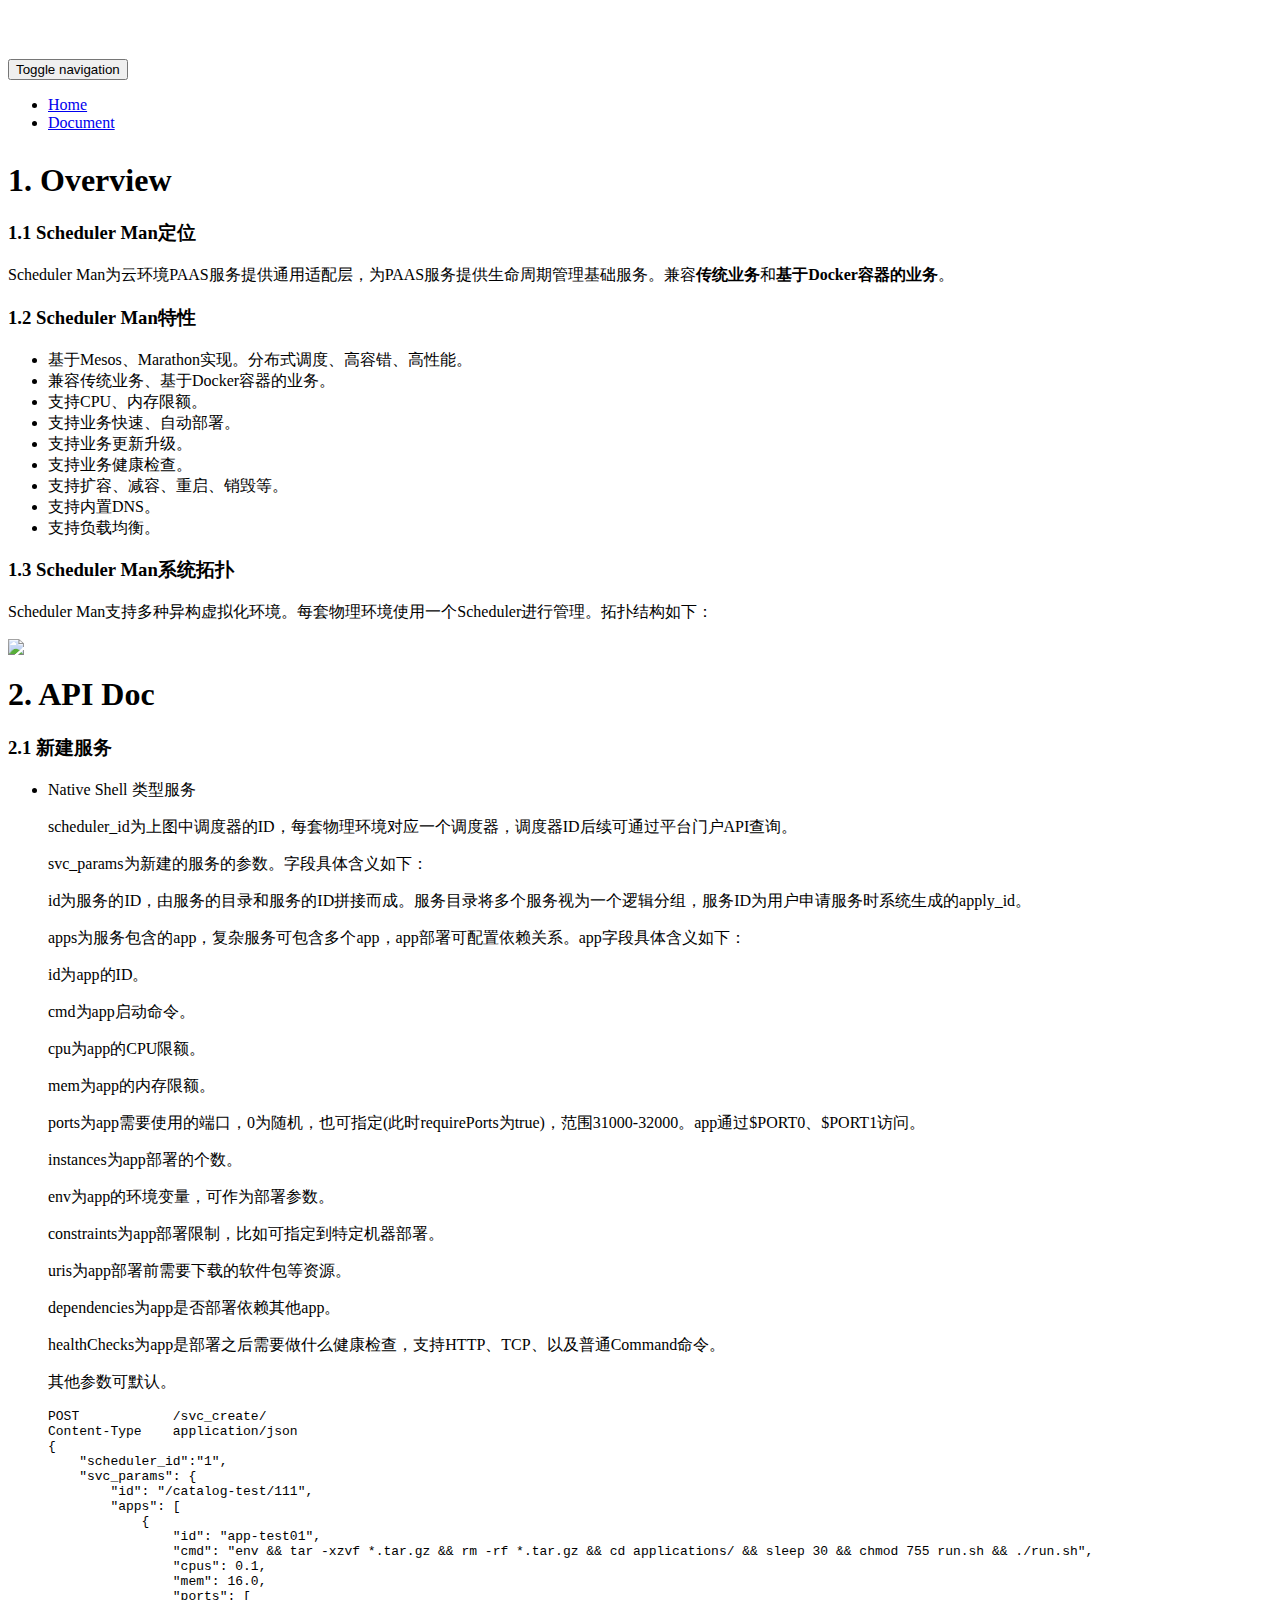
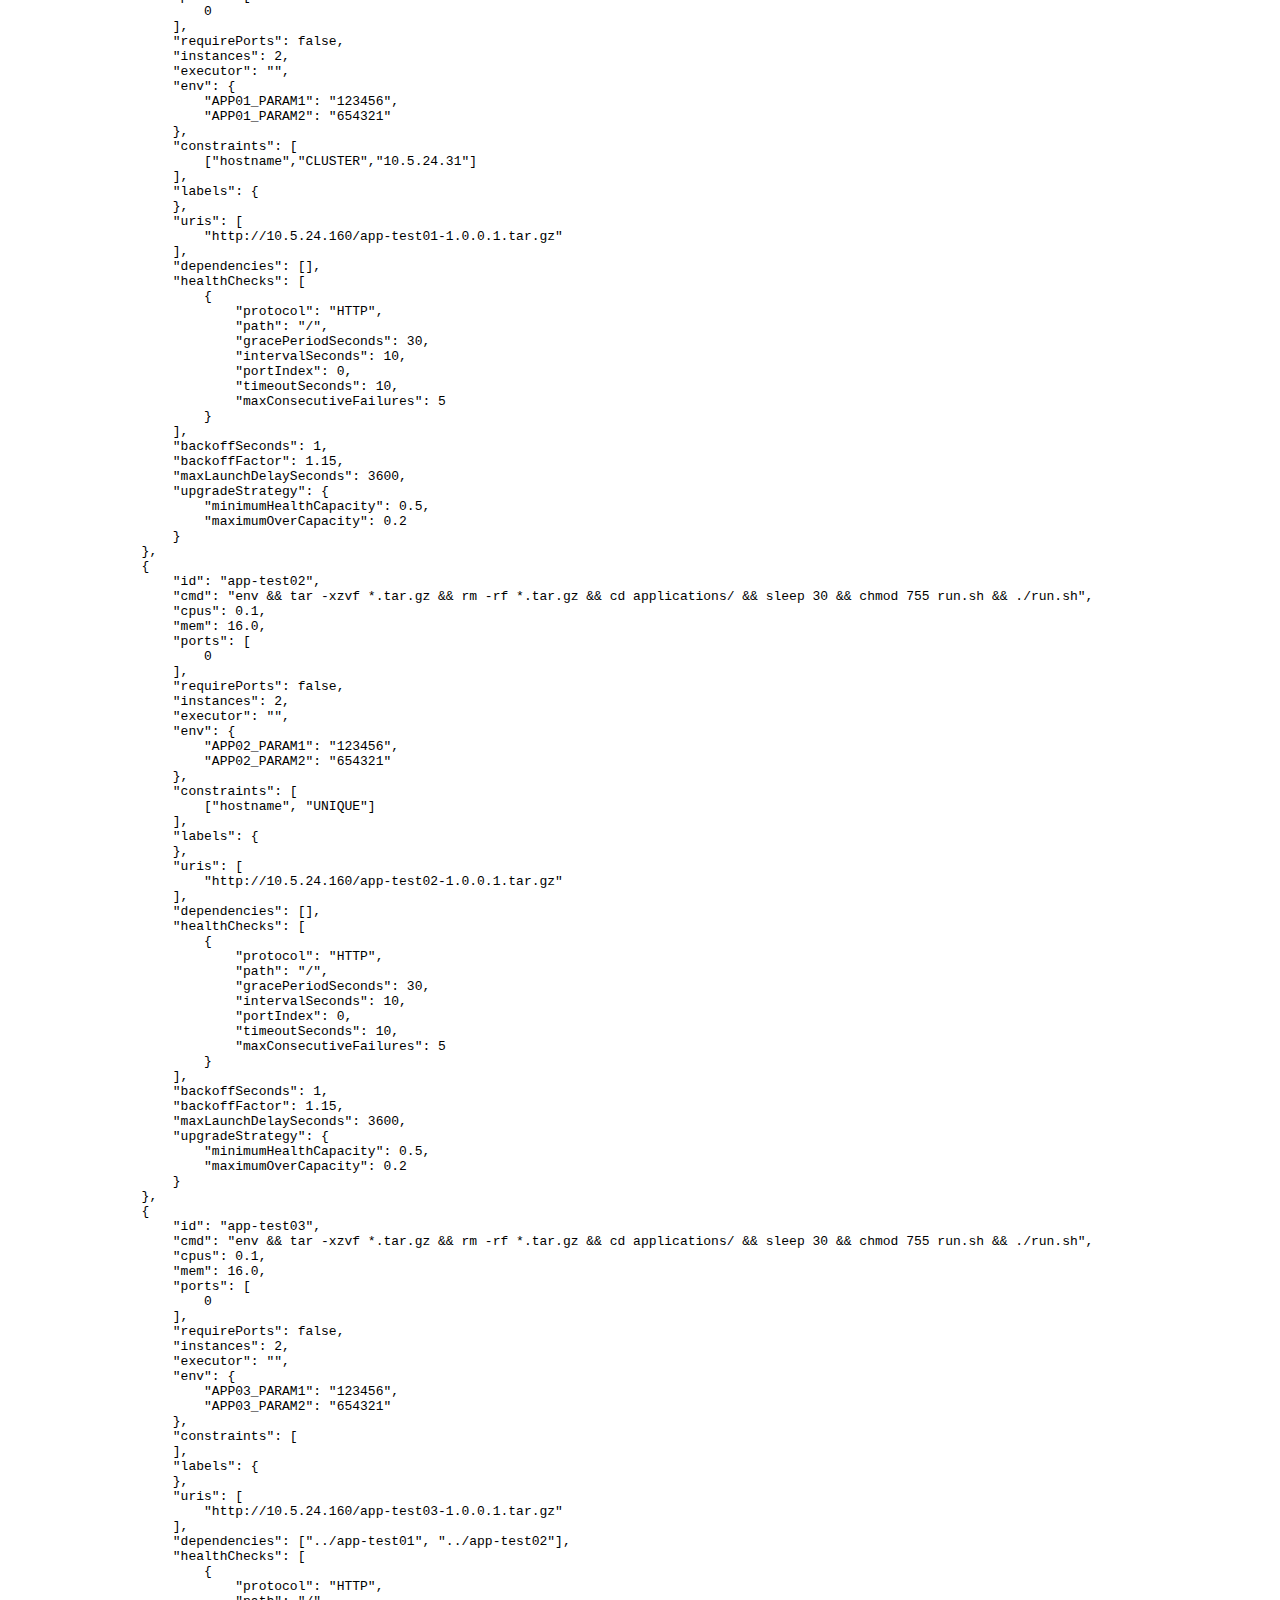
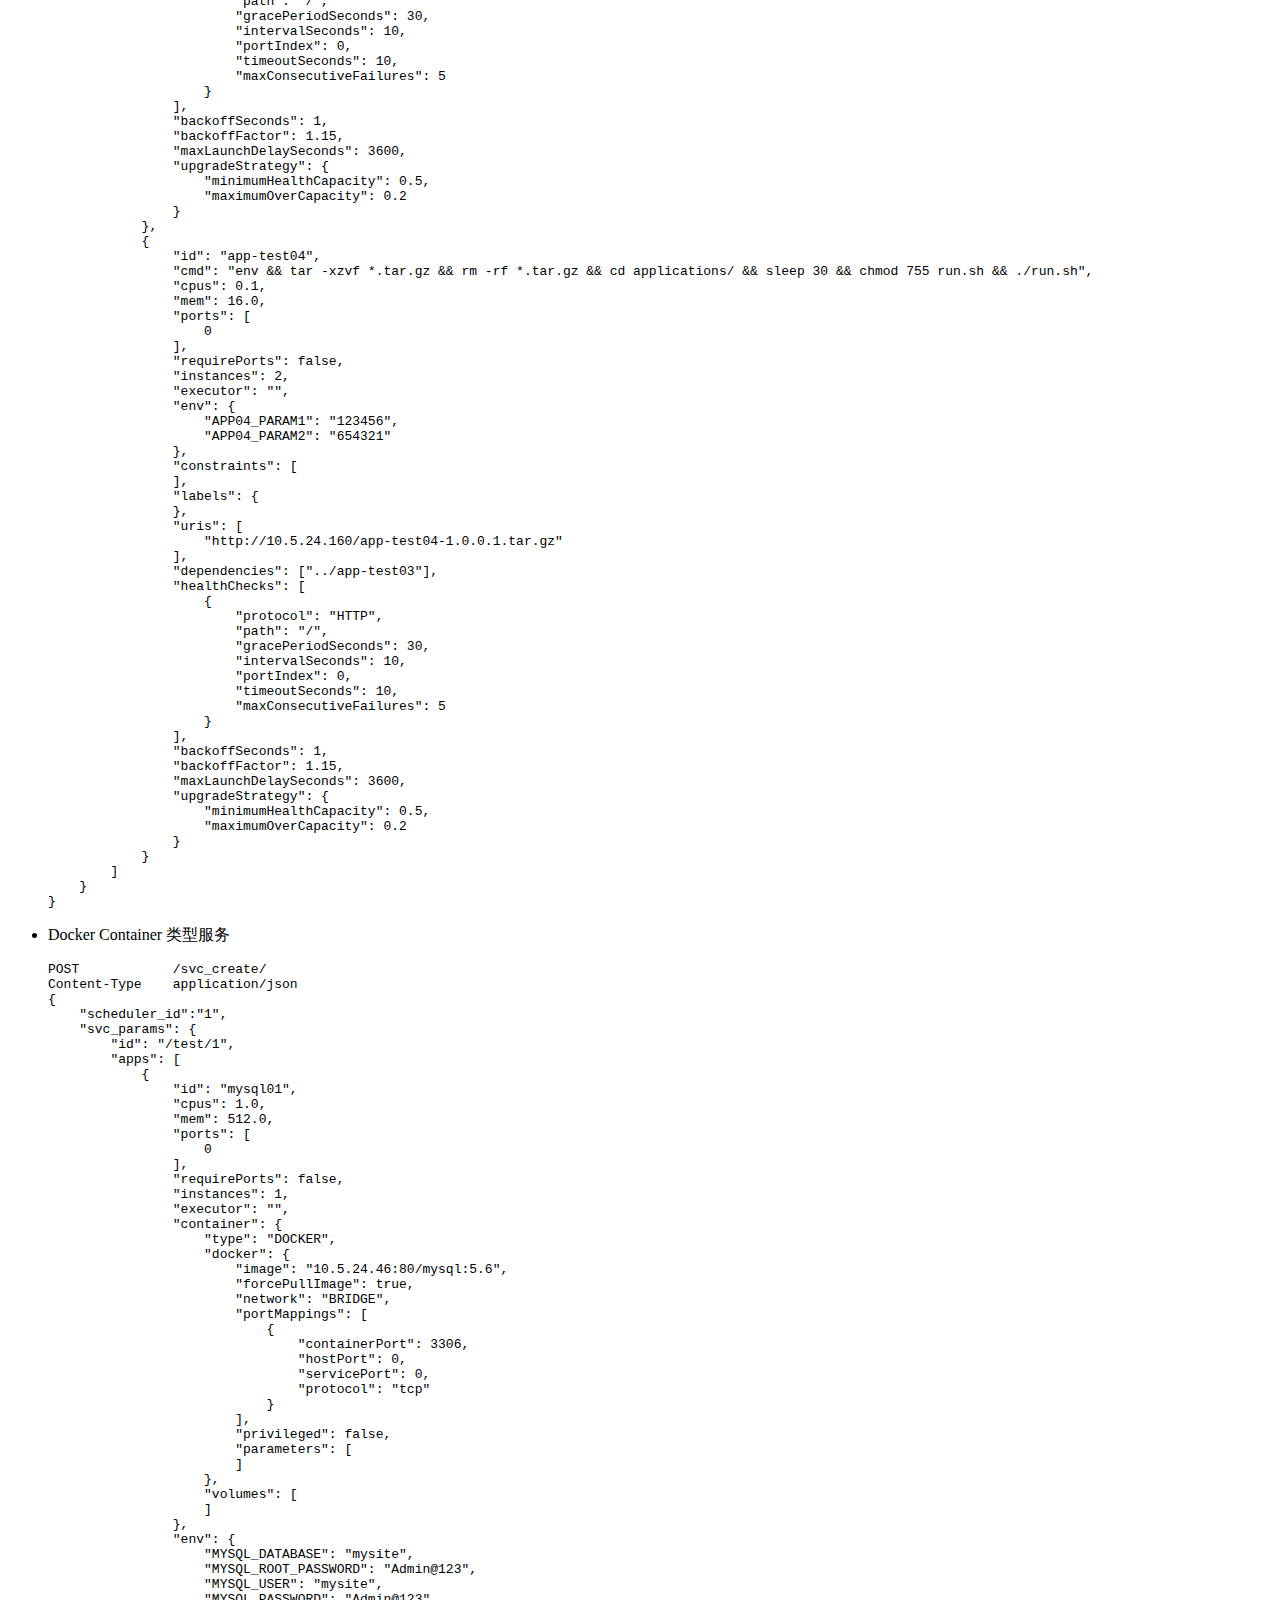
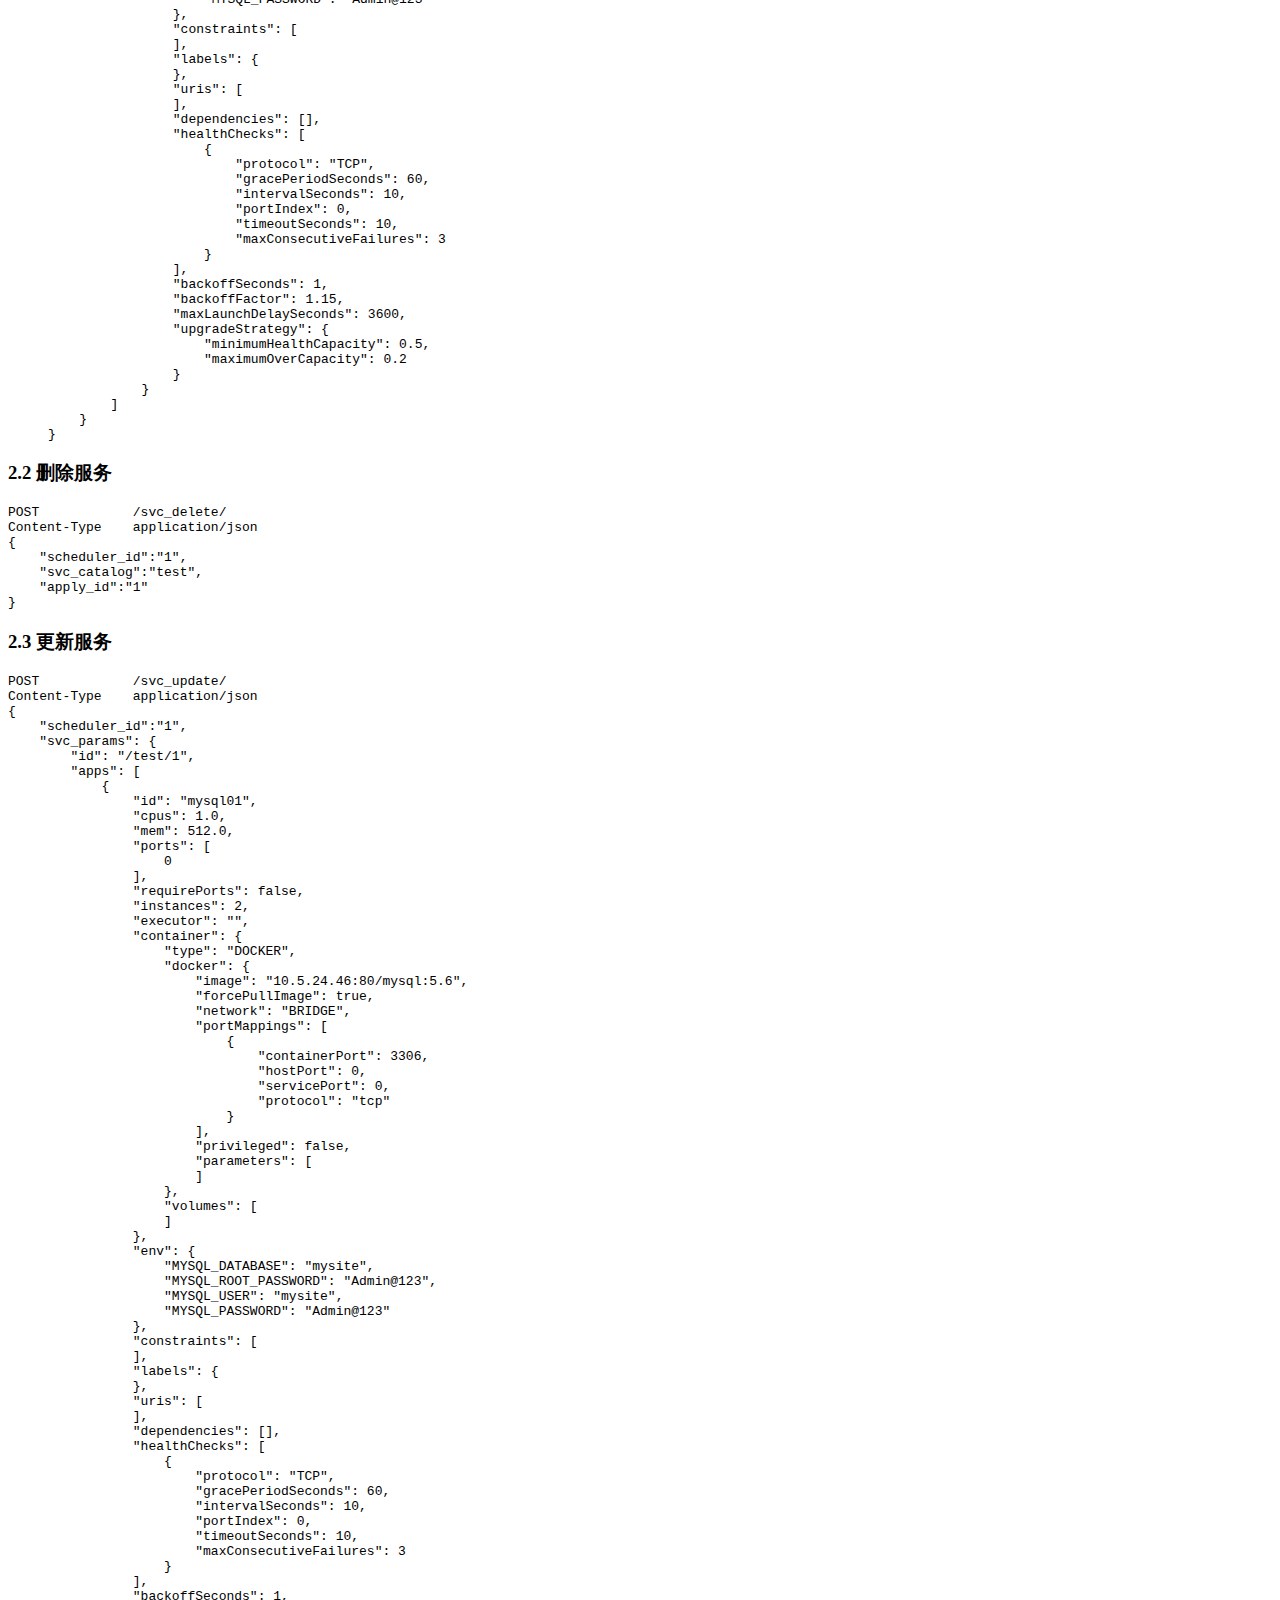
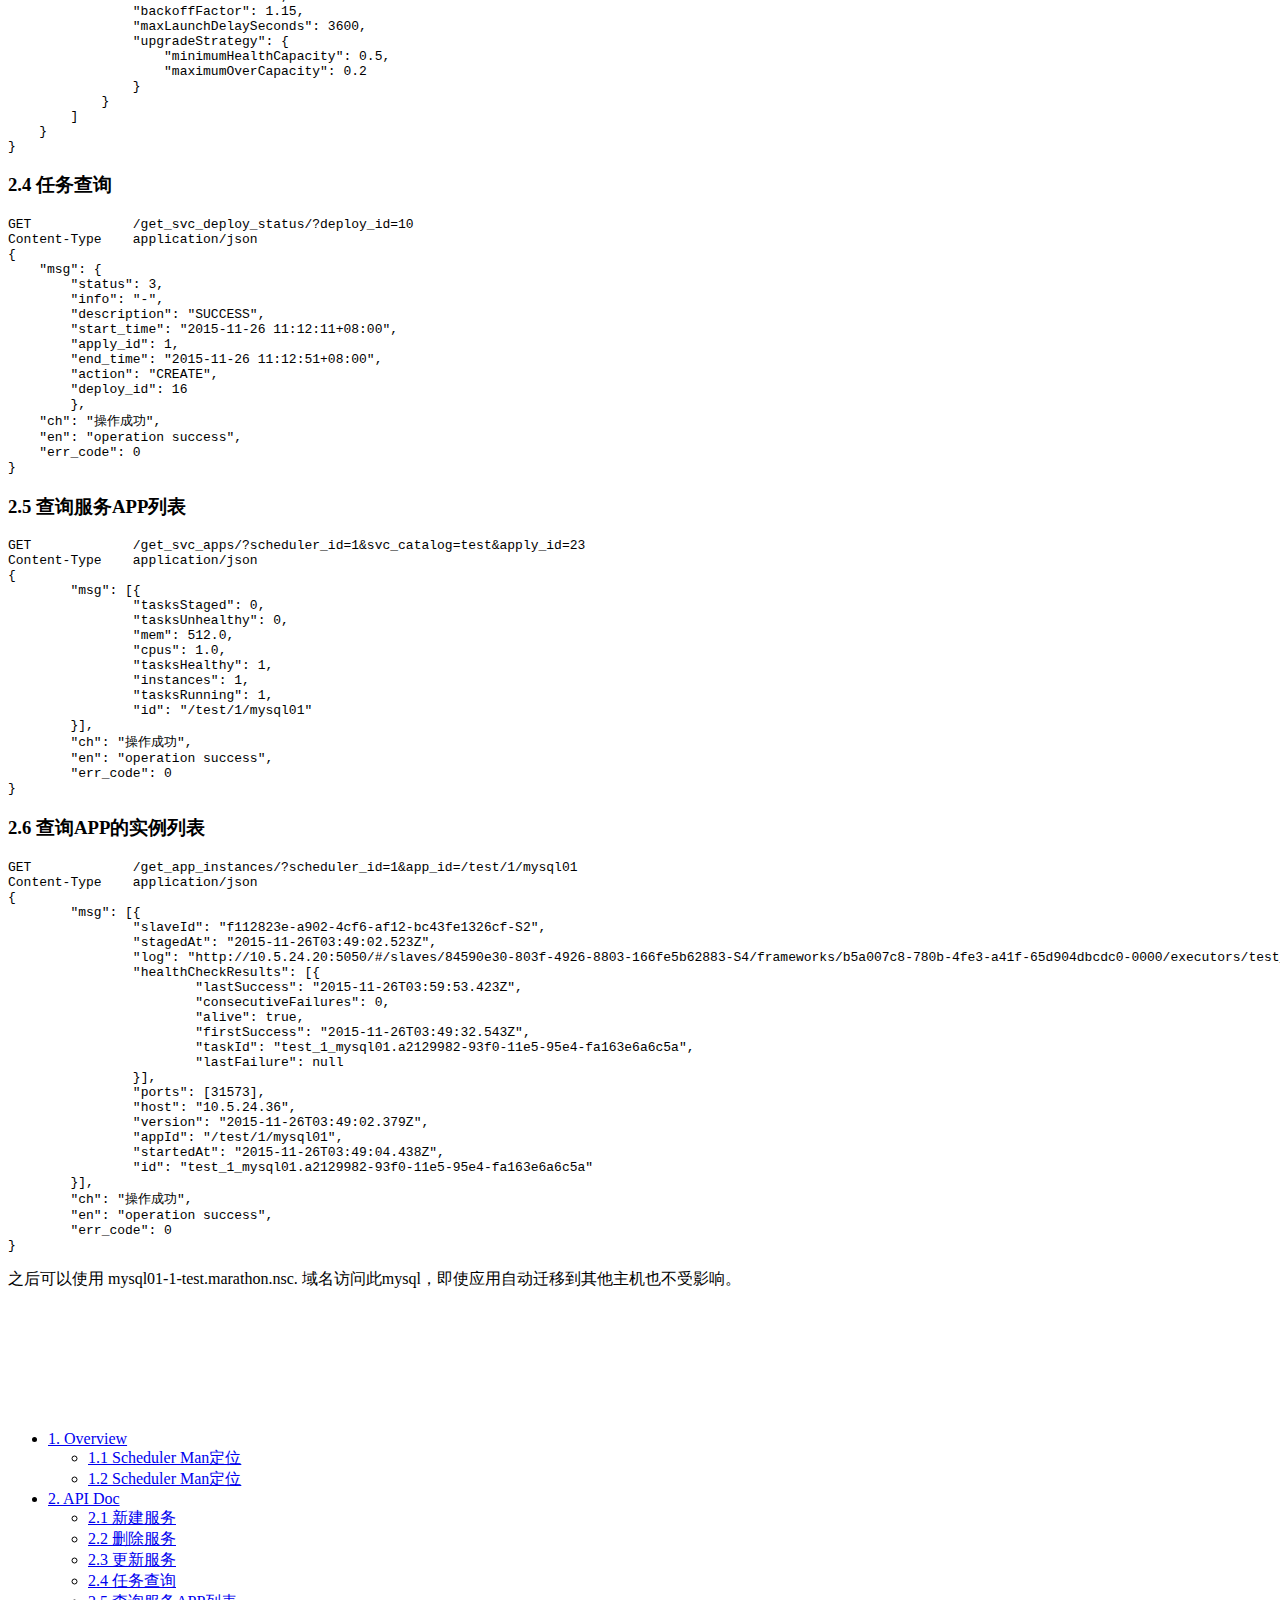
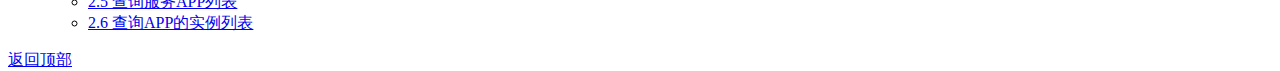
==== applications/template/doc.html @ 4957d39a "msg: initial commit" ====
<!DOCTYPE html PUBLIC "-//W3C//DTD XHTML 1.0 Transitional//EN" "http://www.w3.org/TR/xhtml1/DTD/xhtml1-transitional.dtd">
<html xmlns="http://www.w3.org/1999/xhtml" style="height: 100%;border: none;padding: 0px;margin: 0px;">
<head>
	<meta http-equiv="Content-Type" content="text/html; charset=utf-8" />
	<meta name="viewport" content="width=device-width, initial-scale=1, maximum-scale=1, user-scalable=no">
	<meta http-equiv="X-UA-Compatible" content="IE=10; IE=9; IE=8; IE=7;  IE=EDGE"/>
	<meta content="首页" name="keywords" />
	<meta content="首页" name="description" />
	<meta name="generator" content="首页"/>
	<link rel="shortcut icon" href="/static/images/favicon.ico" type="image/x-icon" />
	<title>Document-Scheduler Man</title>
	<link rel="stylesheet" href="/static/js/model/bootstrap-3.3.1-dist/dist/css/bootstrap.min.css" type="text/css"/>
	<link rel="stylesheet" href="/static/js/model/bootstrap-3.3.1-dist/dist/css/bootstrap-theme.min.css" type="text/css"/>
	<link rel="stylesheet" href="/static/css/slider.css" type="text/css"/>
    <link rel="stylesheet" href="/static/js/model/bootstrap-3.3.1-dist/dist/css/patch.css" type="text/css"/>
	<link rel="stylesheet" href="/static/css/docs.min.css" type="text/css"/>
	<style type="text/css">
        /* Move down content because we have a fixed navbar that is 50px tall */
		body {
			padding-top: 50px;
            height: 100%;
		}
	</style>
</head>
<body>
	<nav class="navbar navbar-fixed-top navbar-inverse">
		<div class="container">
			<div class="navbar-header">
				<button type="button" class="navbar-toggle collapsed" data-toggle="collapse" data-target="#navbar" aria-expanded="false" aria-controls="navbar">
				<span class="sr-only">Toggle navigation</span>
				<span class="icon-bar"></span>
				<span class="icon-bar"></span>
				<span class="icon-bar"></span>
				</button>
				<a class="navbar-brand" href="/" style="font-size:18px;font-weight:bold;color:#FFF;"><!--<img alt="Brand" src="/static/images/favicon.ico" title="junneyang.sinaapp.com" style="margin-left:5px;height:24px;width:24px;"/>-->Scheduler Man</a>
			</div>
			<div id="navbar" class="collapse navbar-collapse js-navbar-collapse">
				<ul class="nav navbar-nav">
					<li><a href="/">Home</a></li>
                    <li class="active"><a href="doc.html">Document</a></li>
				</ul>
			</div>
		</div>
	</nav>
    <div style="min-height:100%;height: auto !important;height: 100%;">
        <div class="container bs-docs-container">
            <div class="row" style="margin-top:30px;">
                <div class="col-md-9" role="main">
                    <div class="bs-docs-section">
                        <h1 id="id_overview" class="page-header">1. Overview</small></h1>
                        <h3 id="id_overview_goal">1.1 Scheduler Man定位</h3>
                        <p>Scheduler Man为云环境PAAS服务提供通用适配层，为PAAS服务提供生命周期管理基础服务。兼容<b>传统业务</b>和<b>基于Docker容器的业务</b>。</p>
                        <h3 id="id_overview_feature">1.2 Scheduler Man特性</h3>
                        <ul>
                            <li>基于Mesos、Marathon实现。分布式调度、高容错、高性能。</li>
                            <li>兼容传统业务、基于Docker容器的业务。</li>
                            <li>支持CPU、内存限额。</li>
                            <li>支持业务快速、自动部署。</li>
                            <li>支持业务更新升级。</li>
                            <li>支持业务健康检查。</li>
                            <li>支持扩容、减容、重启、销毁等。</li>
                            <li>支持内置DNS。</li>
                            <li>支持负载均衡。</li>
                        </ul>
                        <h3 id="id_overview_feature">1.3 Scheduler Man系统拓扑</h3>
                        <p>Scheduler Man支持多种异构虚拟化环境。每套物理环境使用一个Scheduler进行管理。拓扑结构如下：</p>
                        <p><img src="/static/images/resources/top.png"></p>
                    </div>
                    <div class="bs-docs-section">
                        <h1 id="id_api_doc" class="page-header">2. API Doc</small></h1>
                        <h3 id="id_svc_create">2.1 新建服务</h3>
                        <ul>
                            <li>Native Shell 类型服务</li>
                            <p>scheduler_id为上图中调度器的ID，每套物理环境对应一个调度器，调度器ID后续可通过平台门户API查询。</p>
                            <p>svc_params为新建的服务的参数。字段具体含义如下：</p>
                            <p>id为服务的ID，由服务的目录和服务的ID拼接而成。服务目录将多个服务视为一个逻辑分组，服务ID为用户申请服务时系统生成的apply_id。</p>
                            <p>apps为服务包含的app，复杂服务可包含多个app，app部署可配置依赖关系。app字段具体含义如下：</p>
                            <p>id为app的ID。</p>
                            <p>cmd为app启动命令。</p>
                            <p>cpu为app的CPU限额。</p>
                            <p>mem为app的内存限额。</p>
                            <p>ports为app需要使用的端口，0为随机，也可指定(此时requirePorts为true)，范围31000-32000。app通过$PORT0、$PORT1访问。</p>
                            <p>instances为app部署的个数。</p>
                            <p>env为app的环境变量，可作为部署参数。</p>
                            <p>constraints为app部署限制，比如可指定到特定机器部署。</p>
                            <p>uris为app部署前需要下载的软件包等资源。</p>
                            <p>dependencies为app是否部署依赖其他app。</p>
                            <p>healthChecks为app是部署之后需要做什么健康检查，支持HTTP、TCP、以及普通Command命令。</p>
                            <p>其他参数可默认。</p>
                            <p><pre>POST            /svc_create/
Content-Type    application/json
{
    "scheduler_id":"1",
    "svc_params": {
        "id": "/catalog-test/111",
        "apps": [
            {
                "id": "app-test01",
                "cmd": "env && tar -xzvf *.tar.gz && rm -rf *.tar.gz && cd applications/ && sleep 30 && chmod 755 run.sh && ./run.sh",
                "cpus": 0.1,
                "mem": 16.0,
                "ports": [
                    0
                ],
                "requirePorts": false,
                "instances": 2,
                "executor": "",
                "env": {
                    "APP01_PARAM1": "123456",
                    "APP01_PARAM2": "654321"
                },
                "constraints": [
                    ["hostname","CLUSTER","10.5.24.31"]
                ],
                "labels": {
                },
                "uris": [
                    "http://10.5.24.160/app-test01-1.0.0.1.tar.gz"
                ],
                "dependencies": [],
                "healthChecks": [
                    {
                        "protocol": "HTTP",
                        "path": "/",
                        "gracePeriodSeconds": 30,
                        "intervalSeconds": 10,
                        "portIndex": 0,
                        "timeoutSeconds": 10,
                        "maxConsecutiveFailures": 5
                    }
                ],
                "backoffSeconds": 1,
                "backoffFactor": 1.15,
                "maxLaunchDelaySeconds": 3600,
                "upgradeStrategy": {
                    "minimumHealthCapacity": 0.5,
                    "maximumOverCapacity": 0.2
                }
            },
            {
                "id": "app-test02",
                "cmd": "env && tar -xzvf *.tar.gz && rm -rf *.tar.gz && cd applications/ && sleep 30 && chmod 755 run.sh && ./run.sh",
                "cpus": 0.1,
                "mem": 16.0,
                "ports": [
                    0
                ],
                "requirePorts": false,
                "instances": 2,
                "executor": "",
                "env": {
                    "APP02_PARAM1": "123456",
                    "APP02_PARAM2": "654321"
                },
                "constraints": [
                    ["hostname", "UNIQUE"]
                ],
                "labels": {
                },
                "uris": [
                    "http://10.5.24.160/app-test02-1.0.0.1.tar.gz"
                ],
                "dependencies": [],
                "healthChecks": [
                    {
                        "protocol": "HTTP",
                        "path": "/",
                        "gracePeriodSeconds": 30,
                        "intervalSeconds": 10,
                        "portIndex": 0,
                        "timeoutSeconds": 10,
                        "maxConsecutiveFailures": 5
                    }
                ],
                "backoffSeconds": 1,
                "backoffFactor": 1.15,
                "maxLaunchDelaySeconds": 3600,
                "upgradeStrategy": {
                    "minimumHealthCapacity": 0.5,
                    "maximumOverCapacity": 0.2
                }
            },
            {
                "id": "app-test03",
                "cmd": "env && tar -xzvf *.tar.gz && rm -rf *.tar.gz && cd applications/ && sleep 30 && chmod 755 run.sh && ./run.sh",
                "cpus": 0.1,
                "mem": 16.0,
                "ports": [
                    0
                ],
                "requirePorts": false,
                "instances": 2,
                "executor": "",
                "env": {
                    "APP03_PARAM1": "123456",
                    "APP03_PARAM2": "654321"
                },
                "constraints": [
                ],
                "labels": {
                },
                "uris": [
                    "http://10.5.24.160/app-test03-1.0.0.1.tar.gz"
                ],
                "dependencies": ["../app-test01", "../app-test02"],
                "healthChecks": [
                    {
                        "protocol": "HTTP",
                        "path": "/",
                        "gracePeriodSeconds": 30,
                        "intervalSeconds": 10,
                        "portIndex": 0,
                        "timeoutSeconds": 10,
                        "maxConsecutiveFailures": 5
                    }
                ],
                "backoffSeconds": 1,
                "backoffFactor": 1.15,
                "maxLaunchDelaySeconds": 3600,
                "upgradeStrategy": {
                    "minimumHealthCapacity": 0.5,
                    "maximumOverCapacity": 0.2
                }
            },
            {
                "id": "app-test04",
                "cmd": "env && tar -xzvf *.tar.gz && rm -rf *.tar.gz && cd applications/ && sleep 30 && chmod 755 run.sh && ./run.sh",
                "cpus": 0.1,
                "mem": 16.0,
                "ports": [
                    0
                ],
                "requirePorts": false,
                "instances": 2,
                "executor": "",
                "env": {
                    "APP04_PARAM1": "123456",
                    "APP04_PARAM2": "654321"
                },
                "constraints": [
                ],
                "labels": {
                },
                "uris": [
                    "http://10.5.24.160/app-test04-1.0.0.1.tar.gz"
                ],
                "dependencies": ["../app-test03"],
                "healthChecks": [
                    {
                        "protocol": "HTTP",
                        "path": "/",
                        "gracePeriodSeconds": 30,
                        "intervalSeconds": 10,
                        "portIndex": 0,
                        "timeoutSeconds": 10,
                        "maxConsecutiveFailures": 5
                    }
                ],
                "backoffSeconds": 1,
                "backoffFactor": 1.15,
                "maxLaunchDelaySeconds": 3600,
                "upgradeStrategy": {
                    "minimumHealthCapacity": 0.5,
                    "maximumOverCapacity": 0.2
                }
            }
        ]     
    }
}
</pre></p>
                            <li>Docker Container 类型服务</li>
                            <p><pre>POST            /svc_create/
Content-Type    application/json
{
    "scheduler_id":"1",
    "svc_params": {
        "id": "/test/1",
        "apps": [
            {
                "id": "mysql01",
                "cpus": 1.0,
                "mem": 512.0,
                "ports": [
                    0
                ],
                "requirePorts": false,
                "instances": 1,
                "executor": "",
                "container": {
                    "type": "DOCKER",
                    "docker": {
                        "image": "10.5.24.46:80/mysql:5.6",
                        "forcePullImage": true,
                        "network": "BRIDGE",
                        "portMappings": [
                            {
                                "containerPort": 3306,
                                "hostPort": 0,
                                "servicePort": 0,
                                "protocol": "tcp"
                            }
                        ],
                        "privileged": false,
                        "parameters": [
                        ]
                    },
                    "volumes": [
                    ]
                },
                "env": {
                    "MYSQL_DATABASE": "mysite",
                    "MYSQL_ROOT_PASSWORD": "Admin@123",
                    "MYSQL_USER": "mysite",
                    "MYSQL_PASSWORD": "Admin@123"
                },
                "constraints": [
                ],
                "labels": {
                },
                "uris": [
                ],
                "dependencies": [],
                "healthChecks": [
                    {
                        "protocol": "TCP",
                        "gracePeriodSeconds": 60,
                        "intervalSeconds": 10,
                        "portIndex": 0,
                        "timeoutSeconds": 10,
                        "maxConsecutiveFailures": 3
                    }
                ],
                "backoffSeconds": 1,
                "backoffFactor": 1.15,
                "maxLaunchDelaySeconds": 3600,
                "upgradeStrategy": {
                    "minimumHealthCapacity": 0.5,
                    "maximumOverCapacity": 0.2
                }
            }
        ]
    }
}
</pre></p>
                        </ul>
                        <h3 id="id_svc_delete">2.2 删除服务</h3>
                        <p><pre>POST            /svc_delete/
Content-Type    application/json
{
    "scheduler_id":"1",
    "svc_catalog":"test",
    "apply_id":"1"
}
</pre></p>
                        <h3 id="id_svc_update">2.3 更新服务</h3>
                        <p><pre>POST            /svc_update/
Content-Type    application/json
{
    "scheduler_id":"1",
    "svc_params": {
        "id": "/test/1",
        "apps": [
            {
                "id": "mysql01",
                "cpus": 1.0,
                "mem": 512.0,
                "ports": [
                    0
                ],
                "requirePorts": false,
                "instances": 2,
                "executor": "",
                "container": {
                    "type": "DOCKER",
                    "docker": {
                        "image": "10.5.24.46:80/mysql:5.6",
                        "forcePullImage": true,
                        "network": "BRIDGE",
                        "portMappings": [
                            {
                                "containerPort": 3306,
                                "hostPort": 0,
                                "servicePort": 0,
                                "protocol": "tcp"
                            }
                        ],
                        "privileged": false,
                        "parameters": [
                        ]
                    },
                    "volumes": [
                    ]
                },
                "env": {
                    "MYSQL_DATABASE": "mysite",
                    "MYSQL_ROOT_PASSWORD": "Admin@123",
                    "MYSQL_USER": "mysite",
                    "MYSQL_PASSWORD": "Admin@123"
                },
                "constraints": [
                ],
                "labels": {
                },
                "uris": [
                ],
                "dependencies": [],
                "healthChecks": [
                    {
                        "protocol": "TCP",
                        "gracePeriodSeconds": 60,
                        "intervalSeconds": 10,
                        "portIndex": 0,
                        "timeoutSeconds": 10,
                        "maxConsecutiveFailures": 3
                    }
                ],
                "backoffSeconds": 1,
                "backoffFactor": 1.15,
                "maxLaunchDelaySeconds": 3600,
                "upgradeStrategy": {
                    "minimumHealthCapacity": 0.5,
                    "maximumOverCapacity": 0.2
                }
            }
        ]
    }
}
</pre></p>
                        <h3 id="id_get_svc_deploy_status">2.4 任务查询</h3>
                        <p><pre>GET             /get_svc_deploy_status/?deploy_id=10
Content-Type    application/json
{ 
    "msg": { 
        "status": 3, 
        "info": "-", 
        "description": "SUCCESS", 
        "start_time": "2015-11-26 11:12:11+08:00", 
        "apply_id": 1, 
        "end_time": "2015-11-26 11:12:51+08:00", 
        "action": "CREATE", 
        "deploy_id": 16 
        }, 
    "ch": "操作成功", 
    "en": "operation success", 
    "err_code": 0 
}
</pre></p>
                        <h3 id="id_get_svc_apps">2.5 查询服务APP列表</h3>
                        <p><pre>GET             /get_svc_apps/?scheduler_id=1&svc_catalog=test&apply_id=23
Content-Type    application/json
{
	"msg": [{
		"tasksStaged": 0,
		"tasksUnhealthy": 0,
		"mem": 512.0,
		"cpus": 1.0,
		"tasksHealthy": 1,
		"instances": 1,
		"tasksRunning": 1,
		"id": "/test/1/mysql01"
	}],
	"ch": "操作成功",
	"en": "operation success",
	"err_code": 0
}
</pre></p>
                        <h3 id="id_get_app_instances">2.6 查询APP的实例列表</h3>
                        <p><pre>GET             /get_app_instances/?scheduler_id=1&app_id=/test/1/mysql01
Content-Type    application/json
{
	"msg": [{
		"slaveId": "f112823e-a902-4cf6-af12-bc43fe1326cf-S2",
		"stagedAt": "2015-11-26T03:49:02.523Z",
		"log": "http://10.5.24.20:5050/#/slaves/84590e30-803f-4926-8803-166fe5b62883-S4/frameworks/b5a007c8-780b-4fe3-a41f-65d904dbcdc0-0000/executors/test_29_mysql01.08b469a6-9361-11e5-95e4-fa163e6a6c5a",
		"healthCheckResults": [{
			"lastSuccess": "2015-11-26T03:59:53.423Z",
			"consecutiveFailures": 0,
			"alive": true,
			"firstSuccess": "2015-11-26T03:49:32.543Z",
			"taskId": "test_1_mysql01.a2129982-93f0-11e5-95e4-fa163e6a6c5a",
			"lastFailure": null
		}],
		"ports": [31573],
		"host": "10.5.24.36",
		"version": "2015-11-26T03:49:02.379Z",
		"appId": "/test/1/mysql01",
		"startedAt": "2015-11-26T03:49:04.438Z",
		"id": "test_1_mysql01.a2129982-93f0-11e5-95e4-fa163e6a6c5a"
	}],
	"ch": "操作成功",
	"en": "operation success",
	"err_code": 0
}
</pre></p>
                        <p>之后可以使用 mysql01-1-test.marathon.nsc. 域名访问此mysql，即使应用自动迁移到其他主机也不受影响。</p>
                        <br/><br/><br/><br/><br/><br/>
                    </div>
                </div>
                <div class="col-md-3">
                    <div class="bs-docs-sidebar hidden-print hidden-xs hidden-sm" role="complementary">
                        <ul class="nav bs-docs-sidenav">
                            <li>
                                <a href="#id_overview">1. Overview</a>
                                <ul class="nav">
                                    <li><a href="#id_overview_goal">1.1 Scheduler Man定位</a></li>
                                    <li><a href="#id_overview_feature">1.2 Scheduler Man定位</a></li>
                                </ul>
                            </li>
                            <li>
                                <a href="#id_api_doc">2. API Doc</a>
                                <ul class="nav">
                                    <li><a href="#id_svc_create">2.1 新建服务</a></li>
                                    <li><a href="#id_svc_delete">2.2 删除服务</a></li>
                                    <li><a href="#id_svc_update">2.3 更新服务</a></li>
                                    <li><a href="#id_get_svc_deploy_status">2.4 任务查询</a></li>
                                    <li><a href="#id_get_svc_apps">2.5 查询服务APP列表</a></li>
                                    <li><a href="#id_get_app_instances">2.6 查询APP的实例列表</a></li>
                                </ul>
                            </li>
                        </ul>
                        <a class="back-to-top" href="#top">返回顶部</a>
                    </div>
                </div>
            </div>
        </div>
    </div>
    <!-- <footer class="footer" style="margin-top:-130px;margin-bottom:0px;padding-top:20px;background-color:black;">
		<div class="container text-center">
			<p class="text-muted">Copyright ©2015 NSFOCUS. <a href="http://www.nsfocus.com">绿盟科技</a>. All Rights Reserved. </p>
			<p class="text-muted">Technical Support : <a href="#">nscloud</a></p>
			<p class="text-muted">京ICP备14004349号 京公网安备110108002872号 京ICP证110355号</p><br/>
		</div>
	</footer> -->
	<script src="/static/js/jquery-1.11.2.min.js"></script>
	<script src="/static/js/model/bootstrap-3.3.1-dist/dist/js/bootstrap.min.js"></script>
    <script src="/static/js/model/bootstrap-3.3.1-dist/dist/js/docs.min.js"></script>
	<script type="text/javascript">
        $(document).ready(function(){
		});
	</script>
</body>
</html>
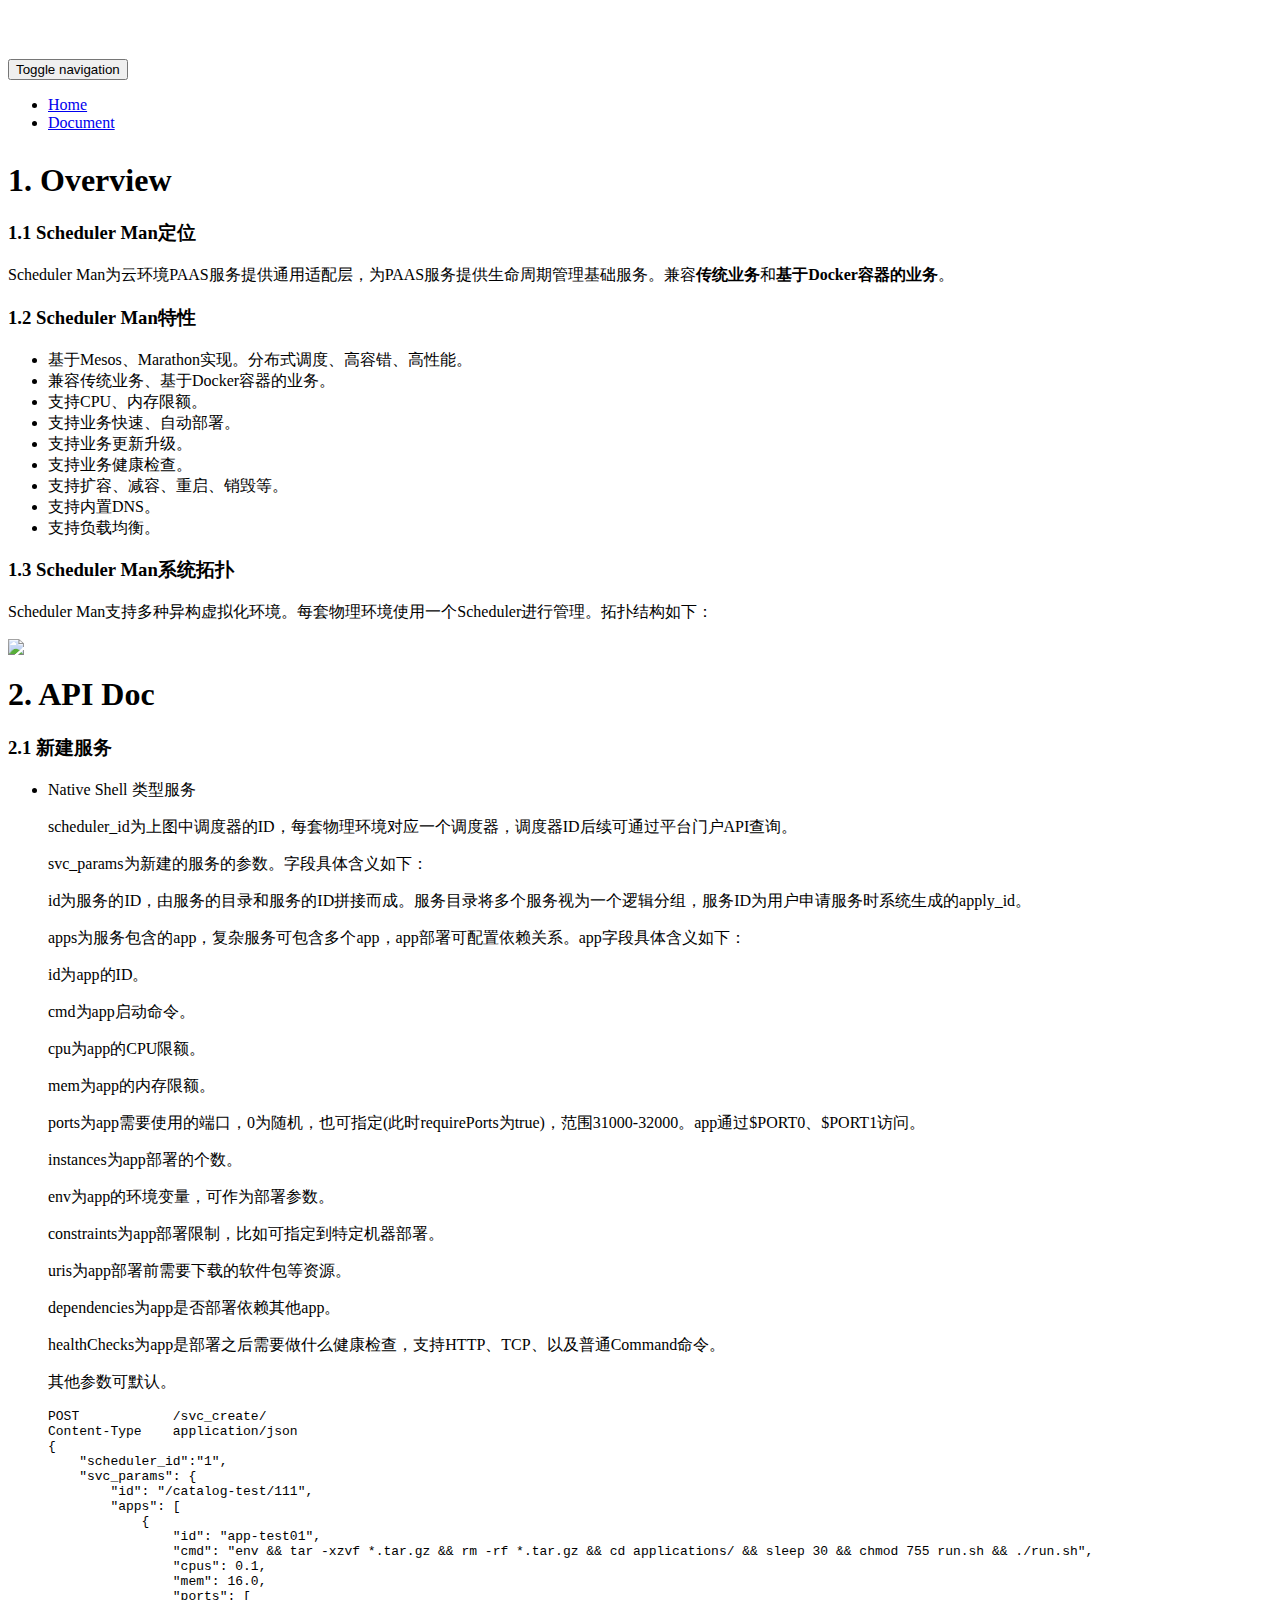
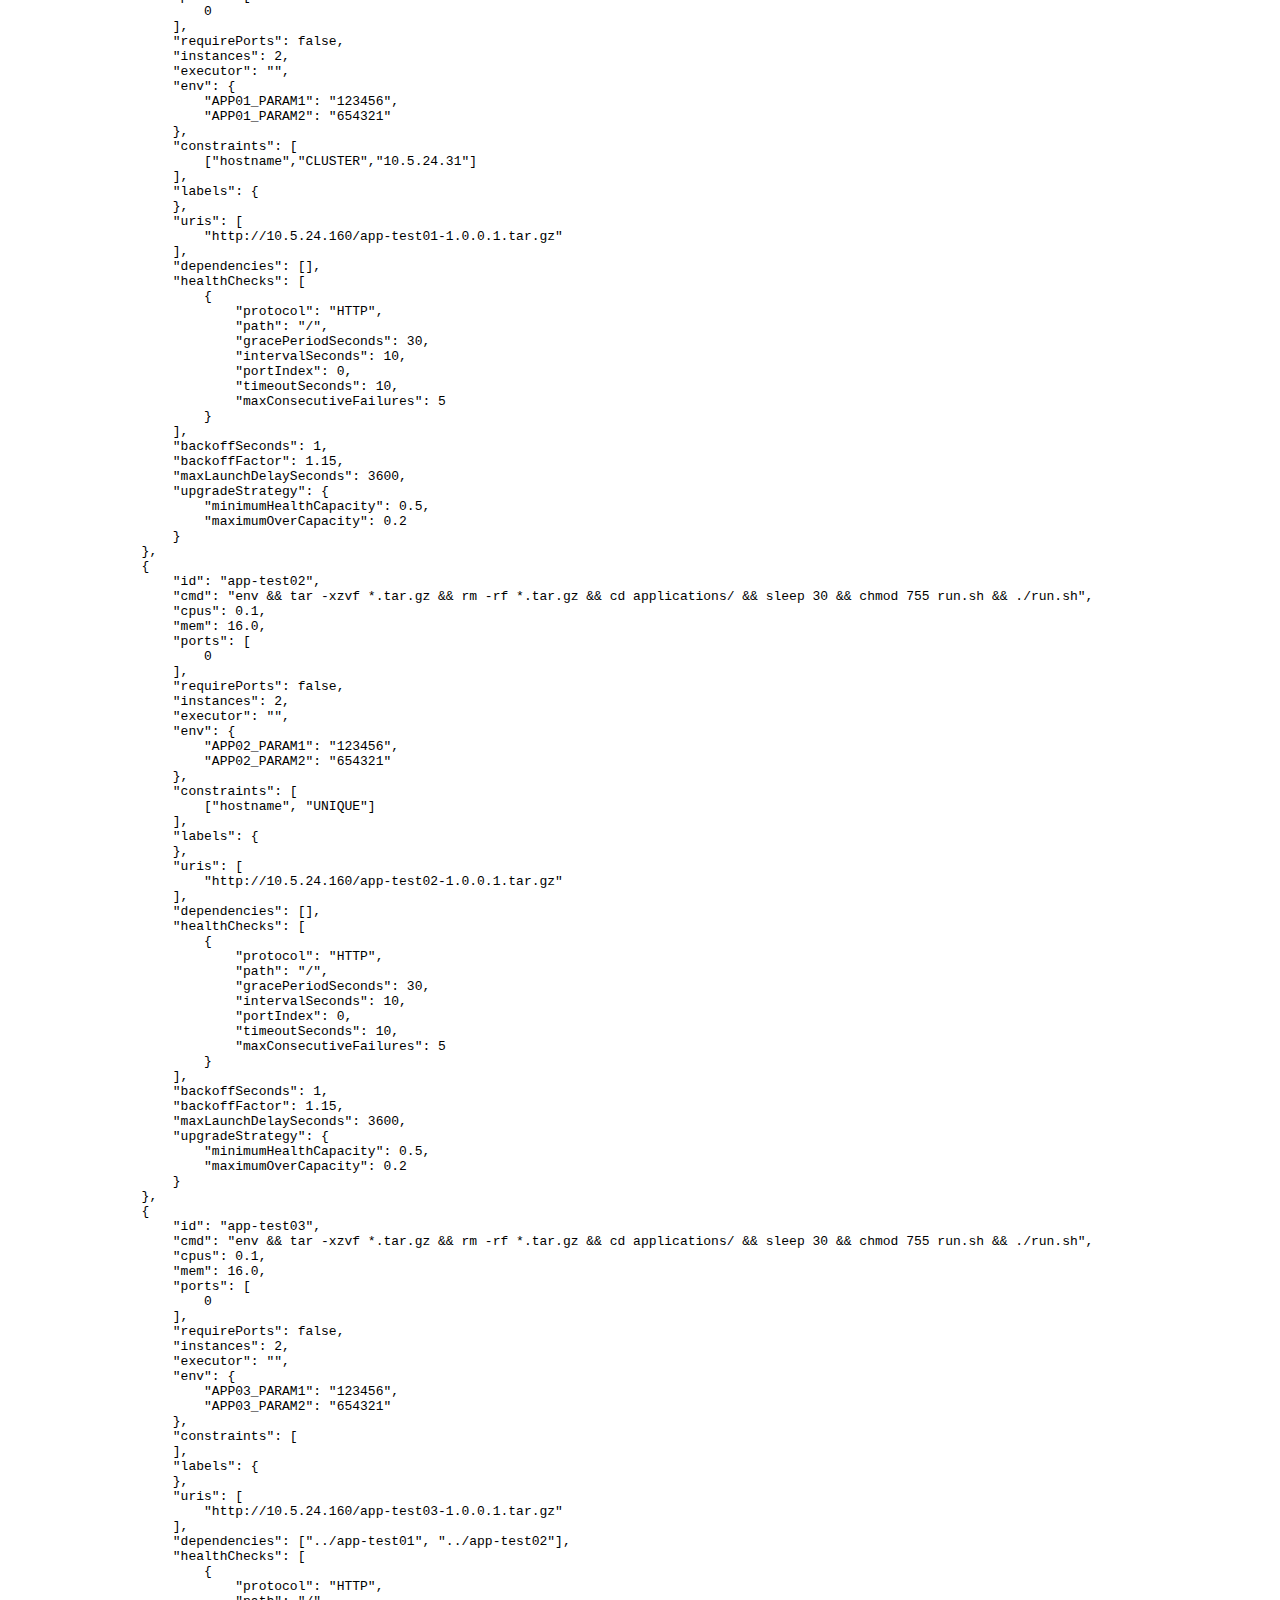
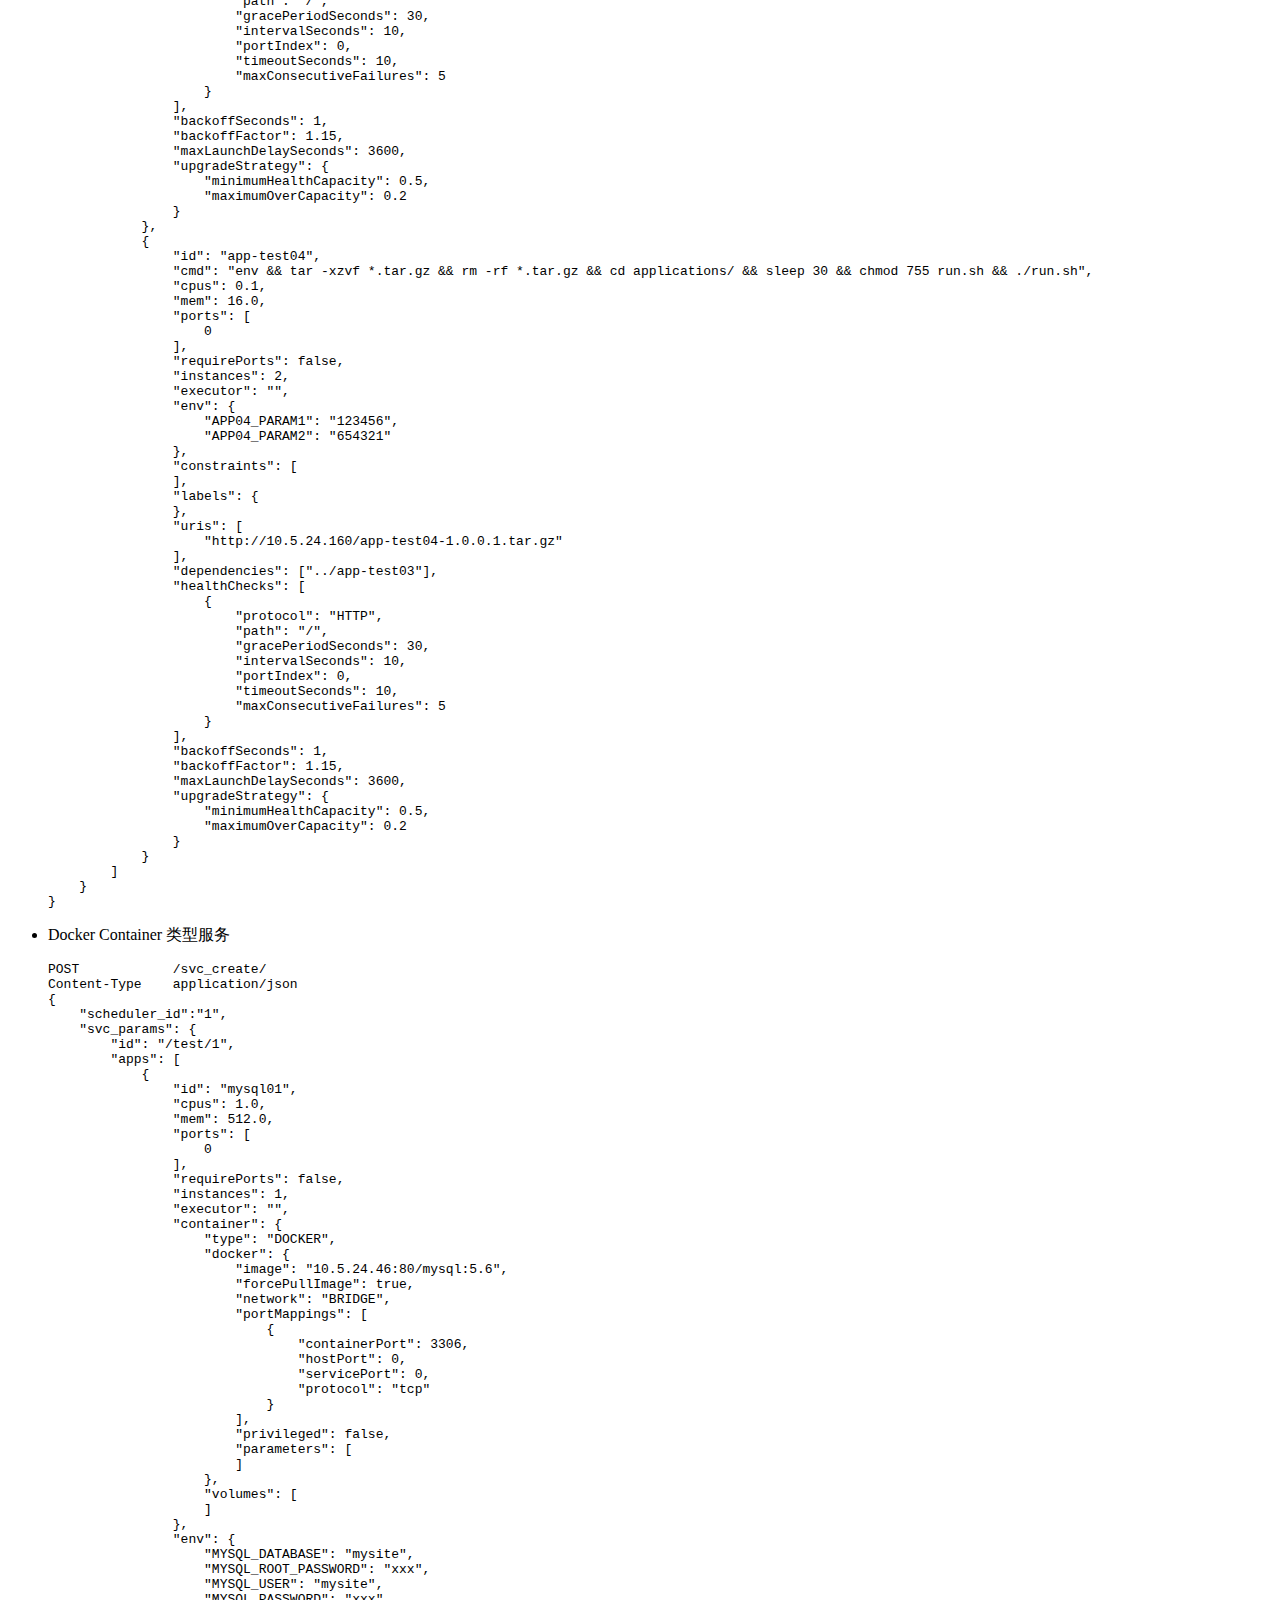
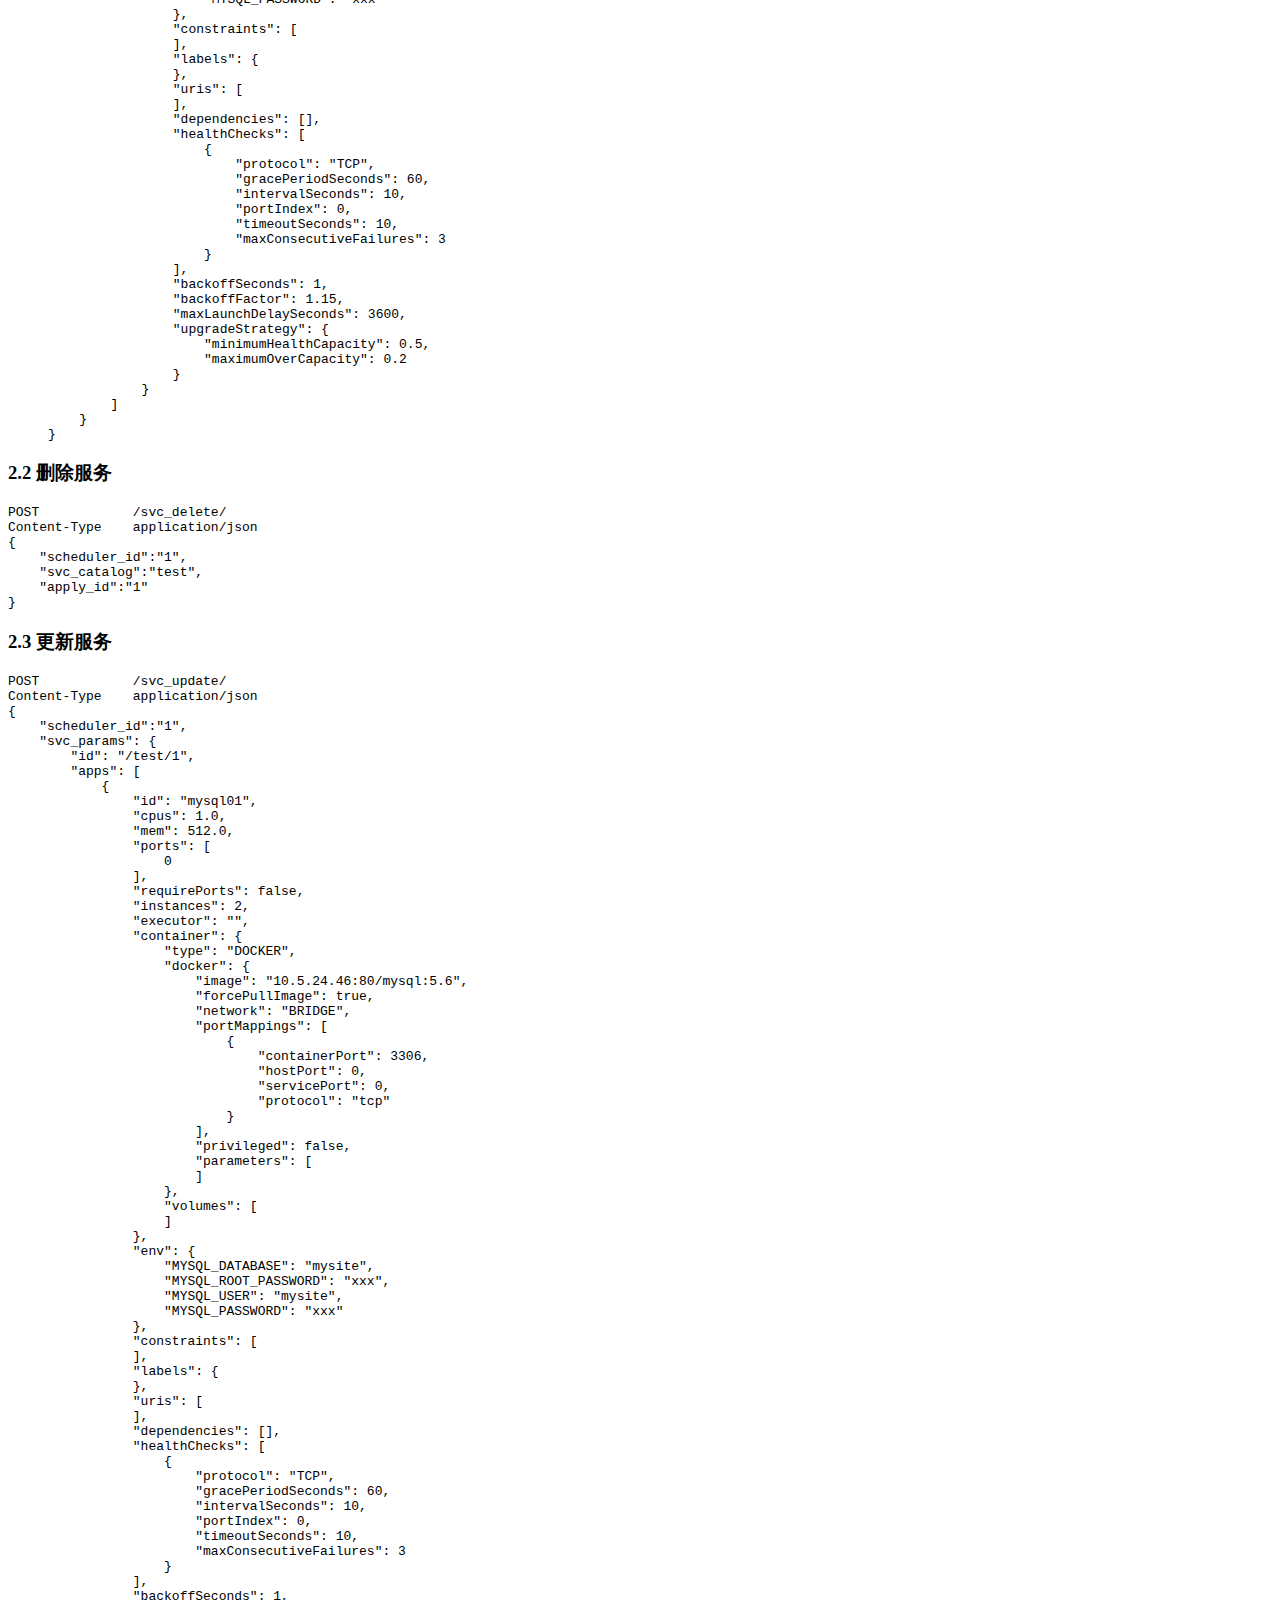
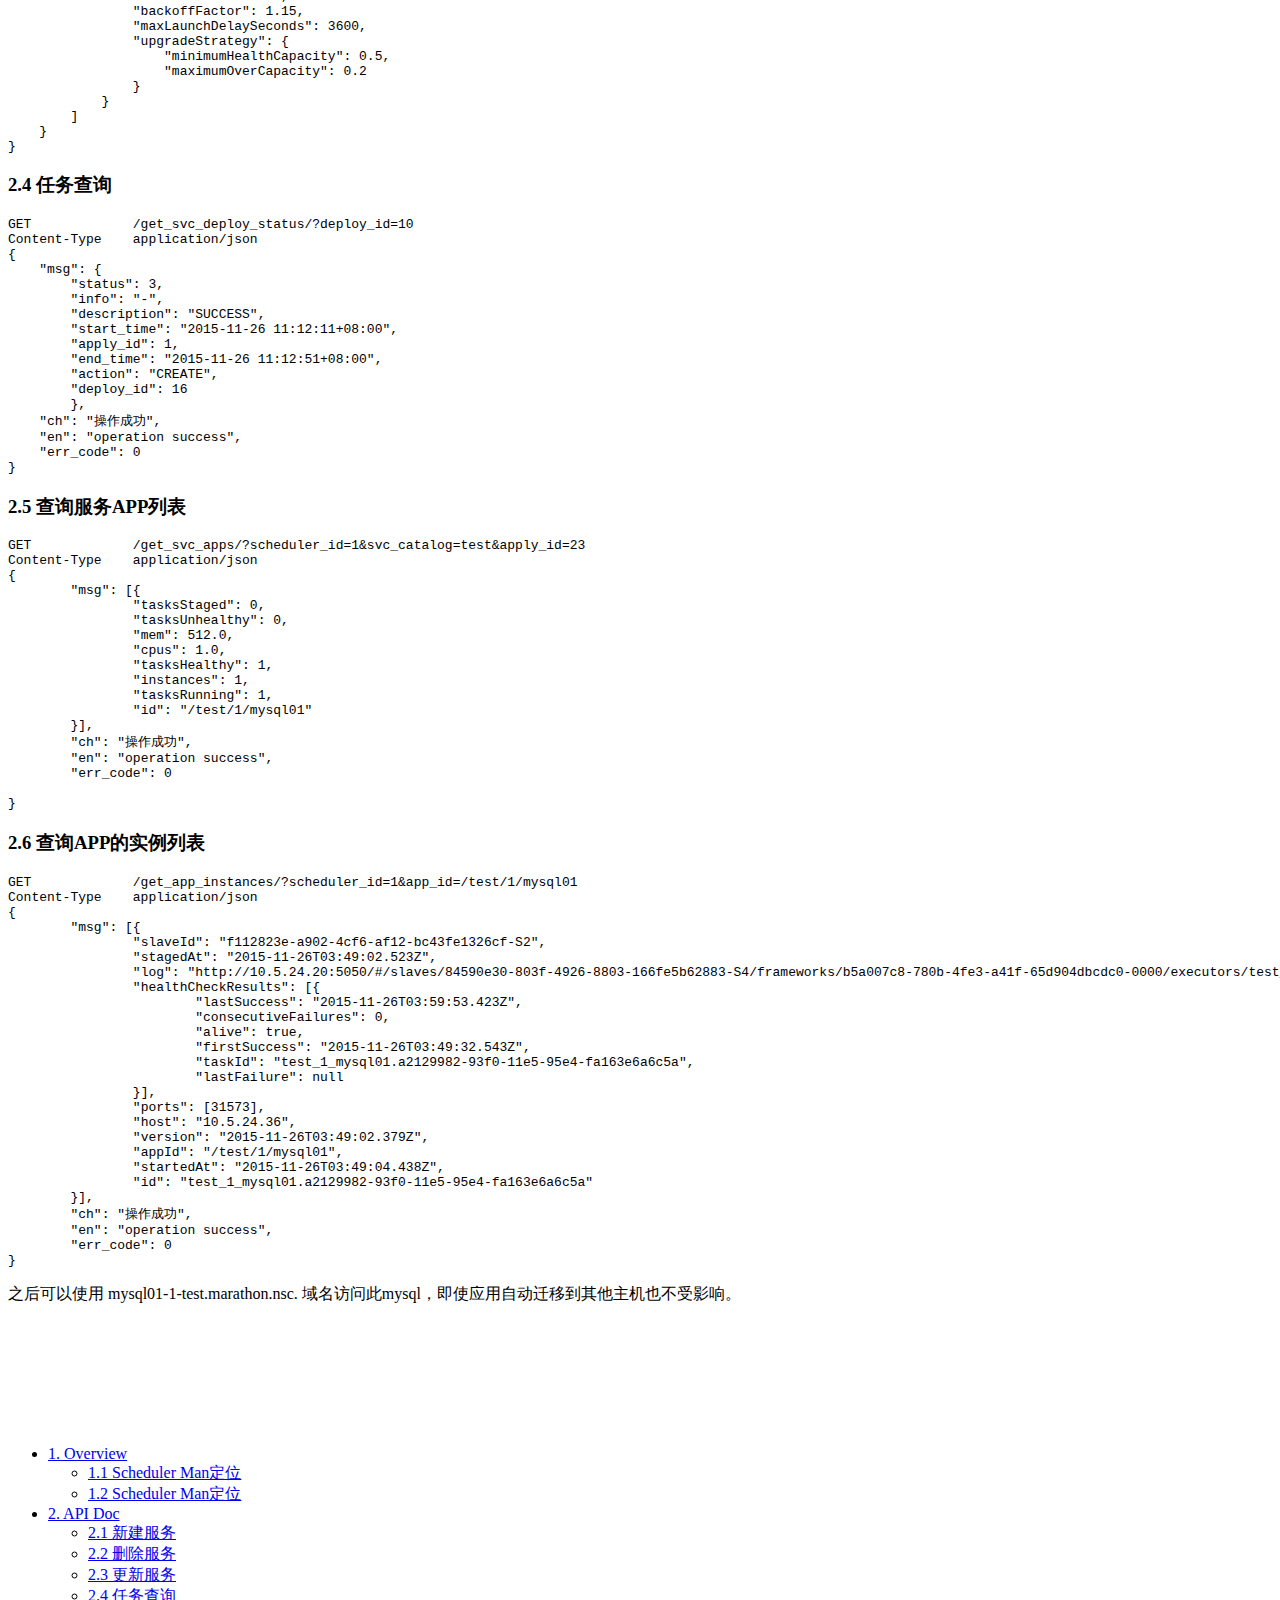
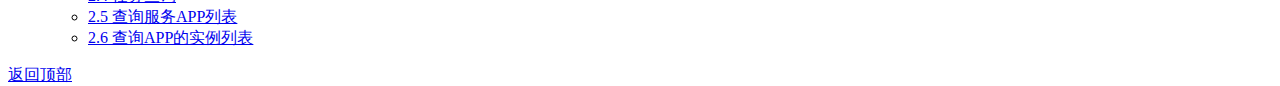
==== commit 3ffb6959: "Update doc.html" ====
--- a/applications/template/doc.html
+++ b/applications/template/doc.html
@@ -309,9 +309,9 @@
                 },
                 "env": {
                     "MYSQL_DATABASE": "mysite",
-                    "MYSQL_ROOT_PASSWORD": "Admin@123",
+                    "MYSQL_ROOT_PASSWORD": "xxx",
                     "MYSQL_USER": "mysite",
-                    "MYSQL_PASSWORD": "Admin@123"
+                    "MYSQL_PASSWORD": "xxx"
                 },
                 "constraints": [
                 ],
@@ -393,9 +393,9 @@
                 },
                 "env": {
                     "MYSQL_DATABASE": "mysite",
-                    "MYSQL_ROOT_PASSWORD": "Admin@123",
+                    "MYSQL_ROOT_PASSWORD": "xxx",
                     "MYSQL_USER": "mysite",
-                    "MYSQL_PASSWORD": "Admin@123"
+                    "MYSQL_PASSWORD": "xxx"
                 },
                 "constraints": [
                 ],
@@ -462,6 +462,7 @@
 	"ch": "操作成功",
 	"en": "operation success",
 	"err_code": 0
+
 }
 </pre></p>
                         <h3 id="id_get_app_instances">2.6 查询APP的实例列表</h3>
